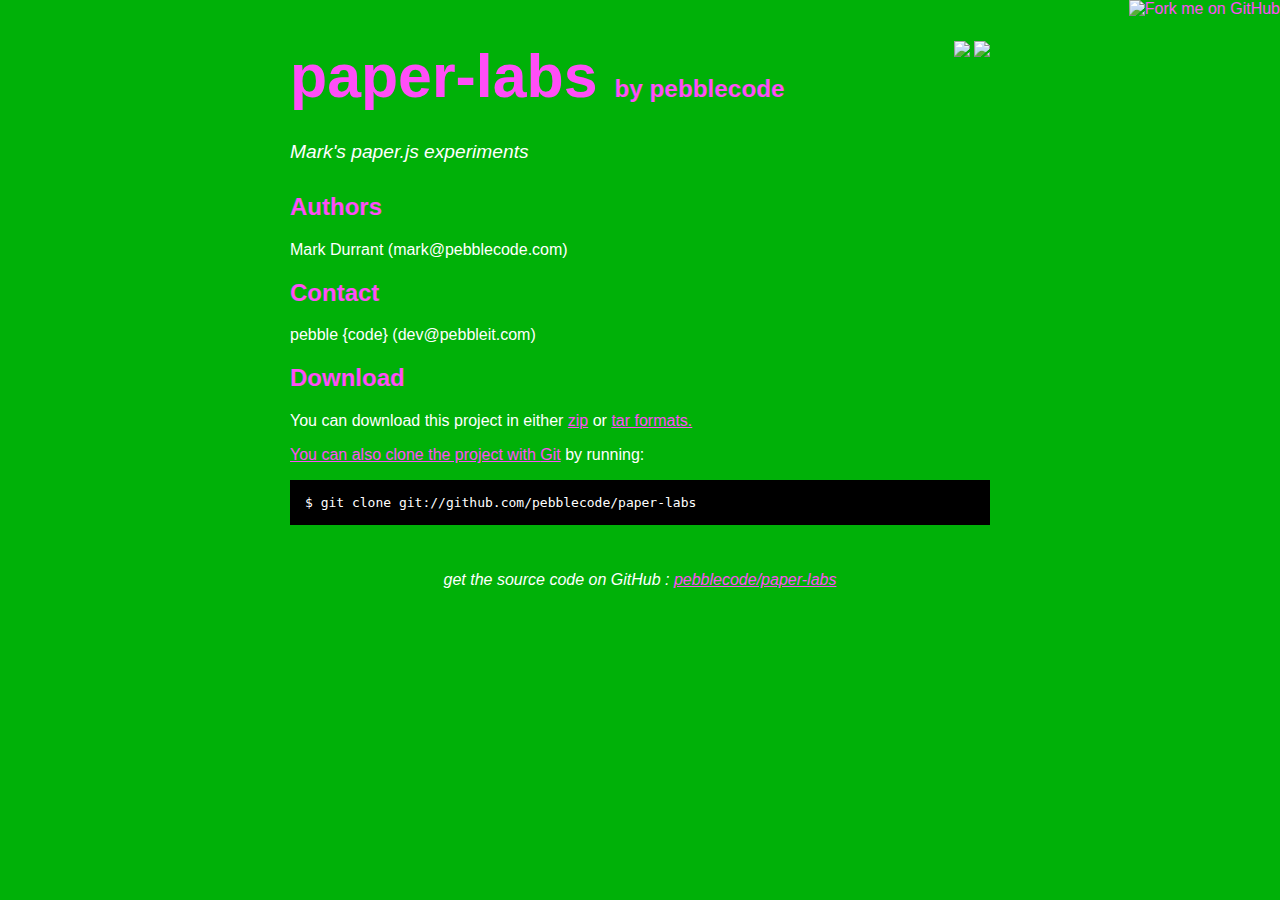
==== index.html @ 942366ee "Created gh-pages branch via GitHub" ====
<!DOCTYPE html>
<html>
<head>
  <meta charset='utf-8'>

  <title>pebblecode/paper-labs @ GitHub</title>

  <style type="text/css">
    body {
      margin-top: 1.0em;
      background-color: #00b108;
      font-family: Helvetica, Arial, FreeSans, san-serif;
      color: #ffffff;
    }
    #container {
      margin: 0 auto;
      width: 700px;
    }
    h1 { font-size: 3.8em; color: #ff4ef7; margin-bottom: 3px; }
    h1 .small { font-size: 0.4em; }
    h1 a { text-decoration: none }
    h2 { font-size: 1.5em; color: #ff4ef7; }
    h3 { text-align: center; color: #ff4ef7; }
    a { color: #ff4ef7; }
    .description { font-size: 1.2em; margin-bottom: 30px; margin-top: 30px; font-style: italic;}
    .download { float: right; }
    pre { background: #000; color: #fff; padding: 15px;}
    hr { border: 0; width: 80%; border-bottom: 1px solid #aaa}
    .footer { text-align:center; padding-top:30px; font-style: italic; }
  </style>
</head>

<body>
  <a href="https://github.com/pebblecode/paper-labs"><img style="position: absolute; top: 0; right: 0; border: 0;" src="http://s3.amazonaws.com/github/ribbons/forkme_right_darkblue_121621.png" alt="Fork me on GitHub" /></a>

  <div id="container">

    <div class="download">
      <a href="https://github.com/pebblecode/paper-labs/zipball/master">
        <img border="0" width="90" src="https://github.com/images/modules/download/zip.png"></a>
      <a href="https://github.com/pebblecode/paper-labs/tarball/master">
        <img border="0" width="90" src="https://github.com/images/modules/download/tar.png"></a>
    </div>

    <h1><a href="https://github.com/pebblecode/paper-labs">paper-labs</a>
      <span class="small">by <a href="https://github.com/pebblecode">pebblecode</a></span></h1>

    <div class="description">
      Mark's paper.js experiments 
    </div>

    

    

    

    

    
      <h2>Authors</h2>
      <p>Mark Durrant (mark@pebblecode.com)<br/>      </p>
    

    
      <h2>Contact</h2>
      <p>pebble {code} (dev@pebbleit.com)<br/>      </p>
    

    <h2>Download</h2>
    <p>
      You can download this project in either
      <a href="https://github.com/pebblecode/paper-labs/zipball/master">zip</a> or
      <a href="https://github.com/pebblecode/paper-labs/tarball/master">tar formats.
    </p>
    <p>You can also clone the project with <a href="http://git-scm.com">Git</a>
      by running:
      <pre>$ git clone git://github.com/pebblecode/paper-labs</pre>
    </p>

    <div class="footer">
      get the source code on GitHub : <a href="https://github.com/pebblecode/paper-labs">pebblecode/paper-labs</a>
    </div>

  </div>

</body>
</html>
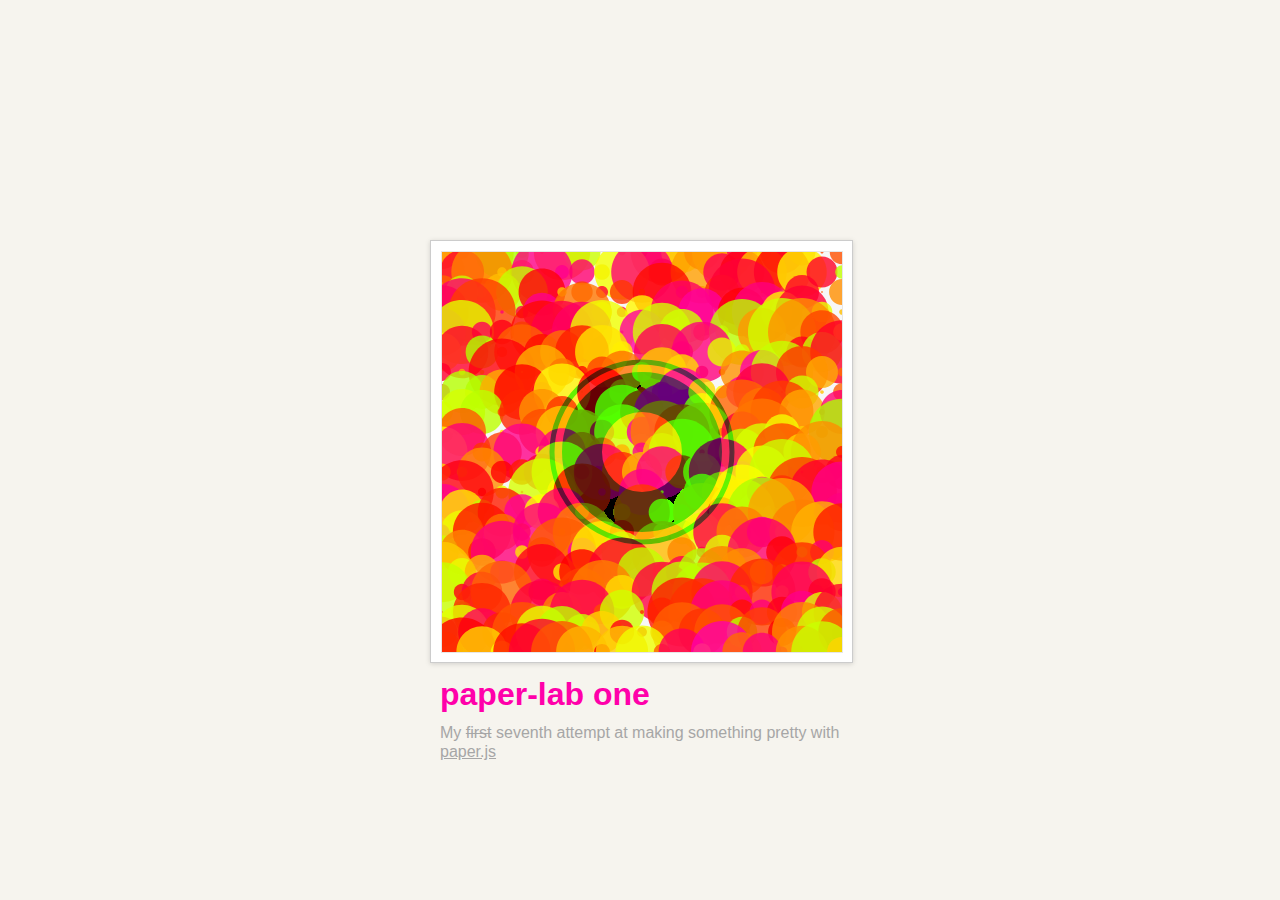
==== commit 25e28e2a: "will it work?" ====
--- a/index.html
+++ b/index.html
@@ -1,90 +1,61 @@
 <!DOCTYPE html>
-<html>
+<html lang="en">
 <head>
-  <meta charset='utf-8'>
+  <meta charset="utf-8">
+  <title>paper-labs</title>  
+  
+  <link rel="stylesheet" href="stylesheets/style.css" type="text/css" />
+  
+  <script src="https://ajax.googleapis.com/ajax/libs/jquery/1.7.1/jquery.min.js" type="text/javascript"></script>
+  <script src="javascript/paper.js" type="text/javascript"></script>
+  <script src="javascript/script.js" type="text/javascript"></script>
+  
+  <script type="text/paperscript" canvas="the-lab">
+    
+    var x = 0;
+    var y = 0;
+    var r = 40;
+    var hue = 0;
+    
+    for (var c=0; c<21; c++){
+      for (var i=0; i<21; i++){
+        myCircle = new Path.Circle(new Point(x, y), (Math.random()*35));
+        myCircle.fillColor = "hsl("+ hue + ",100%,50%)";
+        x = x+20;
+        hue = (Math.random()*120)+320;
+        myCircle.opacity =0.8 ;
+        //myCircle.blendMode = 'average';
+      }  
+      
+      y= y+20;
+      x= 0;
+      r = r -2;   
+    }
+    
+    
+    blueCircle = new Path.Circle(new Point(200, 200), 60);
+    blueCircle.strokeColor = "hsl("+ ((Math.random()*120)+100) + ",100%,70%)";
+    blueCircle.strokeWidth = 40; 
+    blueCircle.blendMode = 'multiply';
+    
+    blueCircle = new Path.Circle(new Point(200, 200), 90);
+    blueCircle.strokeColor = "hsl("+ ((Math.random()*120)+100) + ",100%,70%)";
+    blueCircle.strokeWidth = 5; 
+    blueCircle.blendMode = 'multiply';
+    
+    
+  </script>
+  
+  </head>
+<body>
 
-  <title>pebblecode/paper-labs @ GitHub</title>
-
-  <style type="text/css">
-    body {
-      margin-top: 1.0em;
-      background-color: #00b108;
-      font-family: Helvetica, Arial, FreeSans, san-serif;
-      color: #ffffff;
-    }
-    #container {
-      margin: 0 auto;
-      width: 700px;
-    }
-    h1 { font-size: 3.8em; color: #ff4ef7; margin-bottom: 3px; }
-    h1 .small { font-size: 0.4em; }
-    h1 a { text-decoration: none }
-    h2 { font-size: 1.5em; color: #ff4ef7; }
-    h3 { text-align: center; color: #ff4ef7; }
-    a { color: #ff4ef7; }
-    .description { font-size: 1.2em; margin-bottom: 30px; margin-top: 30px; font-style: italic;}
-    .download { float: right; }
-    pre { background: #000; color: #fff; padding: 15px;}
-    hr { border: 0; width: 80%; border-bottom: 1px solid #aaa}
-    .footer { text-align:center; padding-top:30px; font-style: italic; }
-  </style>
-</head>
-
-<body>
-  <a href="https://github.com/pebblecode/paper-labs"><img style="position: absolute; top: 0; right: 0; border: 0;" src="http://s3.amazonaws.com/github/ribbons/forkme_right_darkblue_121621.png" alt="Fork me on GitHub" /></a>
-
-  <div id="container">
-
-    <div class="download">
-      <a href="https://github.com/pebblecode/paper-labs/zipball/master">
-        <img border="0" width="90" src="https://github.com/images/modules/download/zip.png"></a>
-      <a href="https://github.com/pebblecode/paper-labs/tarball/master">
-        <img border="0" width="90" src="https://github.com/images/modules/download/tar.png"></a>
-    </div>
-
-    <h1><a href="https://github.com/pebblecode/paper-labs">paper-labs</a>
-      <span class="small">by <a href="https://github.com/pebblecode">pebblecode</a></span></h1>
-
-    <div class="description">
-      Mark's paper.js experiments 
-    </div>
-
-    
-
-    
-
-    
-
-    
-
-    
-      <h2>Authors</h2>
-      <p>Mark Durrant (mark@pebblecode.com)-<br/>      </p>
-    
-
-    
-      <h2>Contact</h2>
-      <p>pebble {code} (dev@pebbleit.com)-<br/>      </p>
-    
-
-    <h2>Download</h2>
-    <p>
-      You can download this project in either
-      <a href="https://github.com/pebblecode/paper-labs/zipball/master">zip</a> or
-      <a href="https://github.com/pebblecode/paper-labs/tarball/master">tar formats.
-    </p>
-    <p>You can also clone the project with <a href="http://git-scm.com">Git</a>
-      by running:
-      <pre>$ git clone git://github.com/pebblecode/paper-labs</pre>
-    </p>
-
-    <div class="footer">
-      get the source code on GitHub : <a href="https://github.com/pebblecode/paper-labs">pebblecode/paper-labs</a>
-    </div>
-
+  <div id="text">
+    <h1>paper-lab one</h1>
+    <p>My <del>first</del> seventh attempt at making something pretty with <a href="http://paperjs.org/">paper.js
+    </a></p>
   </div>
-
+  <div id="wrap">
+    <canvas id="the-lab" width="400px" height="400px" ></canvas>
+  </div>
 </body>
-</html>
+</html>--- a/stylesheets/style.css
+++ b/stylesheets/style.css
@@ -0,0 +1,123 @@
+/* line 17, ../../../../../../Applications/LiveReload.app/Contents/Resources/SASS.lrplugin/lib/compass/frameworks/compass/stylesheets/compass/reset/_utilities.scss */
+html, body, div, span, applet, object, iframe,
+h1, h2, h3, h4, h5, h6, p, blockquote, pre,
+a, abbr, acronym, address, big, cite, code,
+del, dfn, em, img, ins, kbd, q, s, samp,
+small, strike, strong, sub, sup, tt, var,
+b, u, i, center,
+dl, dt, dd, ol, ul, li,
+fieldset, form, label, legend,
+table, caption, tbody, tfoot, thead, tr, th, td,
+article, aside, canvas, details, embed,
+figure, figcaption, footer, header, hgroup,
+menu, nav, output, ruby, section, summary,
+time, mark, audio, video {
+  margin: 0;
+  padding: 0;
+  border: 0;
+  font-size: 100%;
+  font: inherit;
+  vertical-align: baseline;
+}
+
+/* line 20, ../../../../../../Applications/LiveReload.app/Contents/Resources/SASS.lrplugin/lib/compass/frameworks/compass/stylesheets/compass/reset/_utilities.scss */
+body {
+  line-height: 1;
+}
+
+/* line 22, ../../../../../../Applications/LiveReload.app/Contents/Resources/SASS.lrplugin/lib/compass/frameworks/compass/stylesheets/compass/reset/_utilities.scss */
+ol, ul {
+  list-style: none;
+}
+
+/* line 24, ../../../../../../Applications/LiveReload.app/Contents/Resources/SASS.lrplugin/lib/compass/frameworks/compass/stylesheets/compass/reset/_utilities.scss */
+table {
+  border-collapse: collapse;
+  border-spacing: 0;
+}
+
+/* line 26, ../../../../../../Applications/LiveReload.app/Contents/Resources/SASS.lrplugin/lib/compass/frameworks/compass/stylesheets/compass/reset/_utilities.scss */
+caption, th, td {
+  text-align: left;
+  font-weight: normal;
+  vertical-align: middle;
+}
+
+/* line 28, ../../../../../../Applications/LiveReload.app/Contents/Resources/SASS.lrplugin/lib/compass/frameworks/compass/stylesheets/compass/reset/_utilities.scss */
+q, blockquote {
+  quotes: none;
+}
+/* line 101, ../../../../../../Applications/LiveReload.app/Contents/Resources/SASS.lrplugin/lib/compass/frameworks/compass/stylesheets/compass/reset/_utilities.scss */
+q:before, q:after, blockquote:before, blockquote:after {
+  content: "";
+  content: none;
+}
+
+/* line 30, ../../../../../../Applications/LiveReload.app/Contents/Resources/SASS.lrplugin/lib/compass/frameworks/compass/stylesheets/compass/reset/_utilities.scss */
+a img {
+  border: none;
+}
+
+/* line 114, ../../../../../../Applications/LiveReload.app/Contents/Resources/SASS.lrplugin/lib/compass/frameworks/compass/stylesheets/compass/reset/_utilities.scss */
+article, aside, details, figcaption, figure, footer, header, hgroup, menu, nav, section, summary {
+  display: block;
+}
+
+/* line 4, ../sass/style.scss */
+body {
+  background-color: #f6f4ee;
+  font: normal 1em/1.2em "Helvetica Neue", Arial, Helvetica, Geneva, sans-serif;
+  color: #a6a6a6;
+}
+
+/* line 10, ../sass/style.scss */
+h1 {
+  font-size: 2em;
+  line-height: 1.5em;
+  font-weight: bold;
+  color: #ff00aa;
+  margin-bottom: 5px;
+}
+
+/* line 18, ../sass/style.scss */
+a {
+  color: #a6a6a6;
+}
+/* line 20, ../sass/style.scss */
+a:hover {
+  color: #ff00aa;
+}
+
+/* line 25, ../sass/style.scss */
+#text {
+  position: absolute;
+  top: 50%;
+  left: 50%;
+  width: 400px;
+  margin-top: 220px;
+  margin-left: -200px;
+}
+
+/* line 35, ../sass/style.scss */
+#wrap {
+  position: absolute;
+  top: 50%;
+  left: 50%;
+  width: 400px;
+  height: 400px;
+  margin-top: -210px;
+  margin-left: -210px;
+  background-color: white;
+  padding: 10px 11px 11px 10px;
+  border: 1px solid #cccccc;
+  -moz-box-shadow: rgba(0, 0, 0, 0.15) 0 1px 5px;
+  -webkit-box-shadow: rgba(0, 0, 0, 0.15) 0 1px 5px;
+  -o-box-shadow: rgba(0, 0, 0, 0.15) 0 1px 5px;
+  box-shadow: rgba(0, 0, 0, 0.15) 0 1px 5px;
+}
+
+/* line 49, ../sass/style.scss */
+#the-lab {
+  background-color: #f7f7f7;
+  border: 1px solid #e6e6e6;
+}
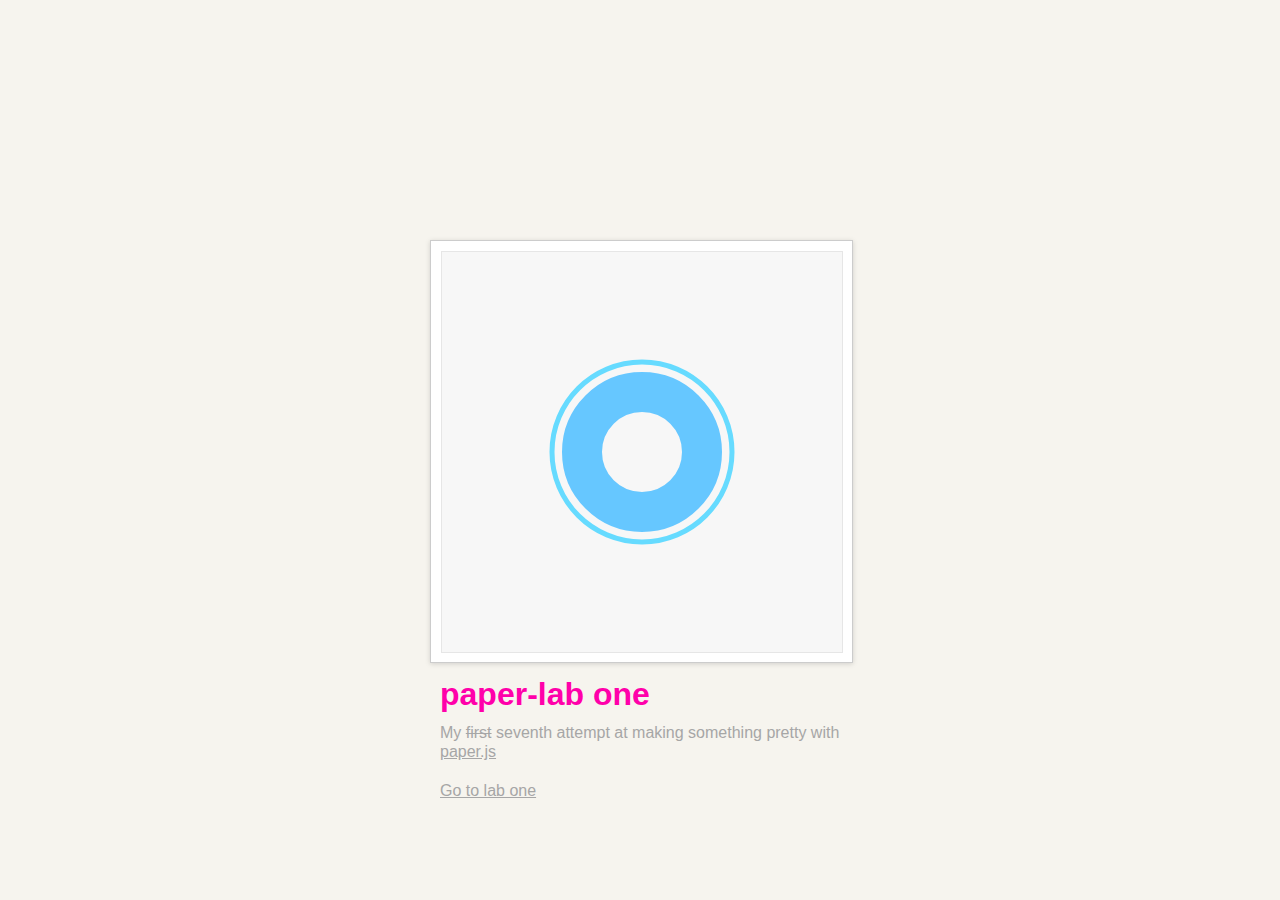
==== commit 9e9a7ceb: "test multiple pages" ====
--- a/index.html
+++ b/index.html
@@ -12,36 +12,13 @@
   
   <script type="text/paperscript" canvas="the-lab">
     
-    var x = 0;
-    var y = 0;
-    var r = 40;
-    var hue = 0;
-    
-    for (var c=0; c<21; c++){
-      for (var i=0; i<21; i++){
-        myCircle = new Path.Circle(new Point(x, y), (Math.random()*35));
-        myCircle.fillColor = "hsl("+ hue + ",100%,50%)";
-        x = x+20;
-        hue = (Math.random()*120)+320;
-        myCircle.opacity =0.8 ;
-        //myCircle.blendMode = 'average';
-      }  
-      
-      y= y+20;
-      x= 0;
-      r = r -2;   
-    }
-    
-    
     blueCircle = new Path.Circle(new Point(200, 200), 60);
     blueCircle.strokeColor = "hsl("+ ((Math.random()*120)+100) + ",100%,70%)";
     blueCircle.strokeWidth = 40; 
-    blueCircle.blendMode = 'multiply';
     
     blueCircle = new Path.Circle(new Point(200, 200), 90);
     blueCircle.strokeColor = "hsl("+ ((Math.random()*120)+100) + ",100%,70%)";
     blueCircle.strokeWidth = 5; 
-    blueCircle.blendMode = 'multiply';
     
     
   </script>
@@ -51,8 +28,9 @@
 
   <div id="text">
     <h1>paper-lab one</h1>
-    <p>My <del>first</del> seventh attempt at making something pretty with <a href="http://paperjs.org/">paper.js
-    </a></p>
+    <p>My <del>first</del> seventh attempt at making something pretty with <a href="http://paperjs.org/">paper.js</a></p>
+    <br />
+    <a href="paper-lab-1.html">Go to lab one</a>
   </div>
   <div id="wrap">
     <canvas id="the-lab" width="400px" height="400px" ></canvas>
